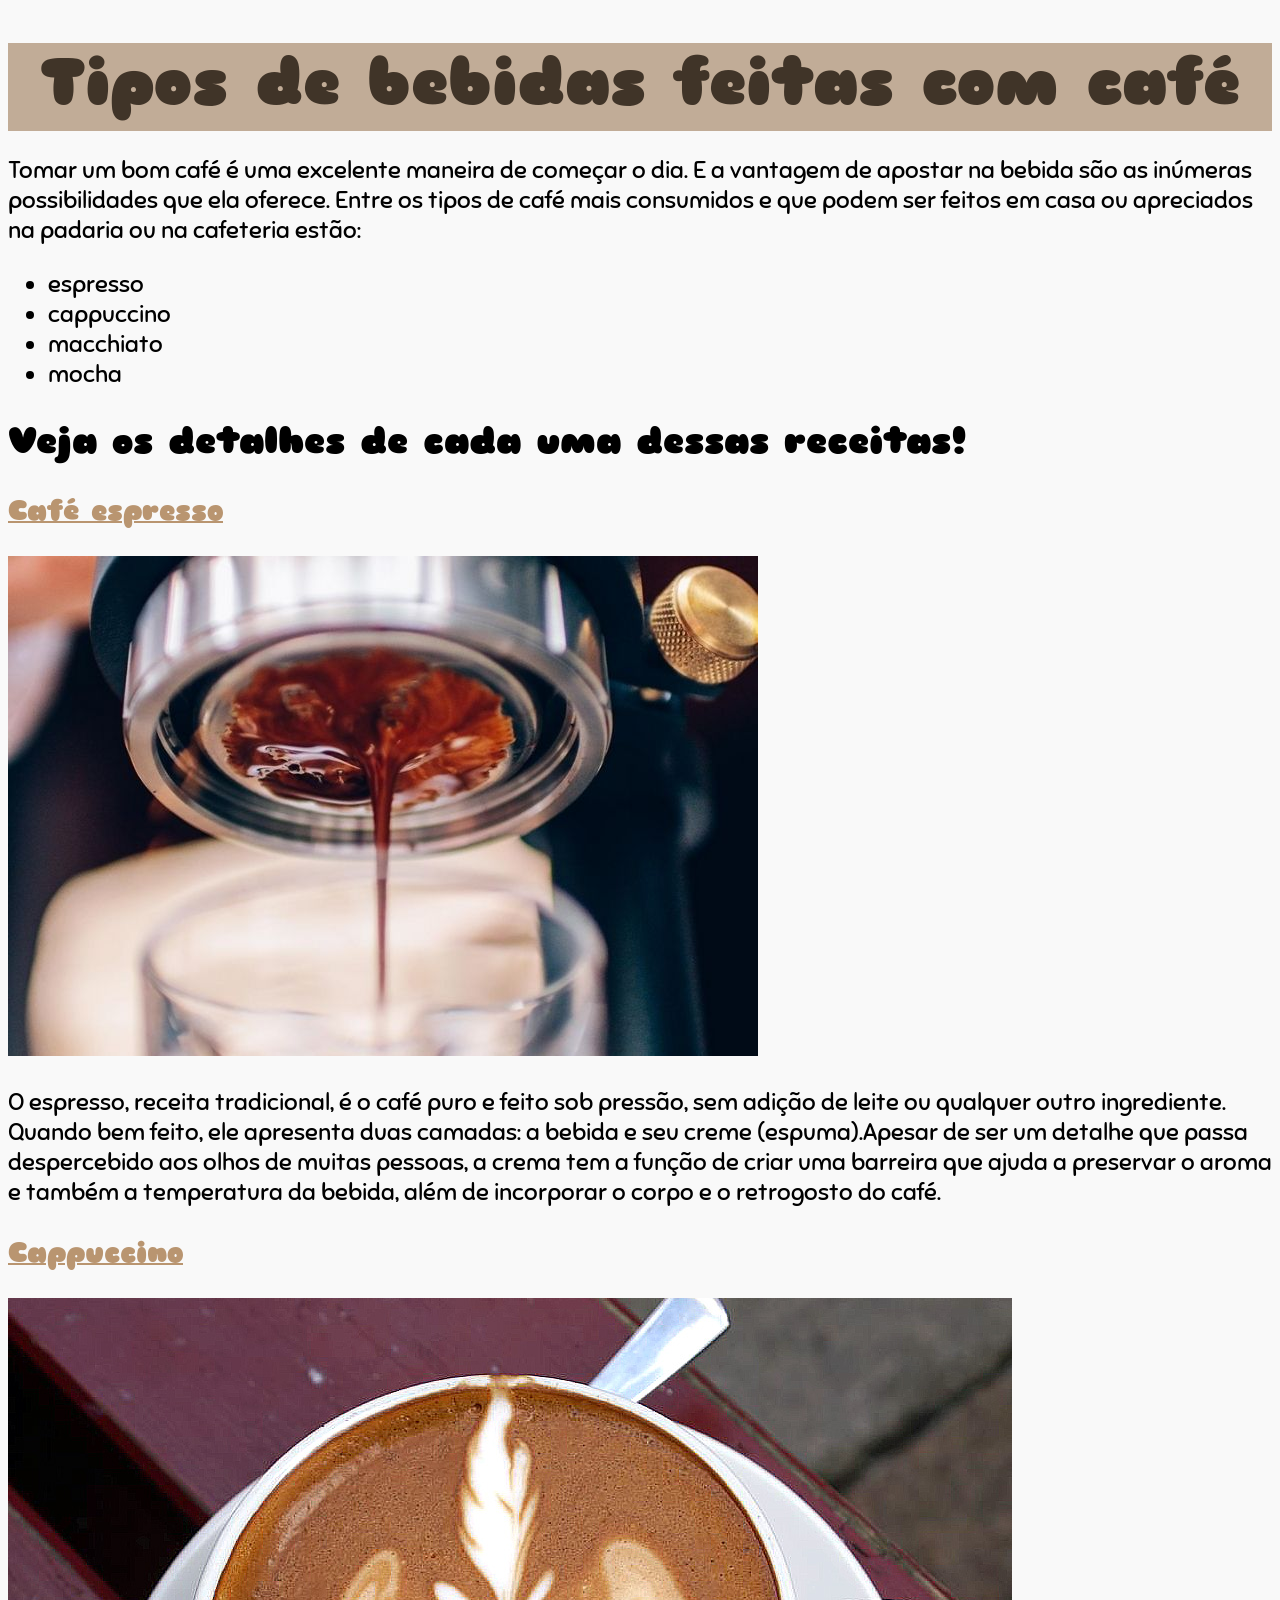
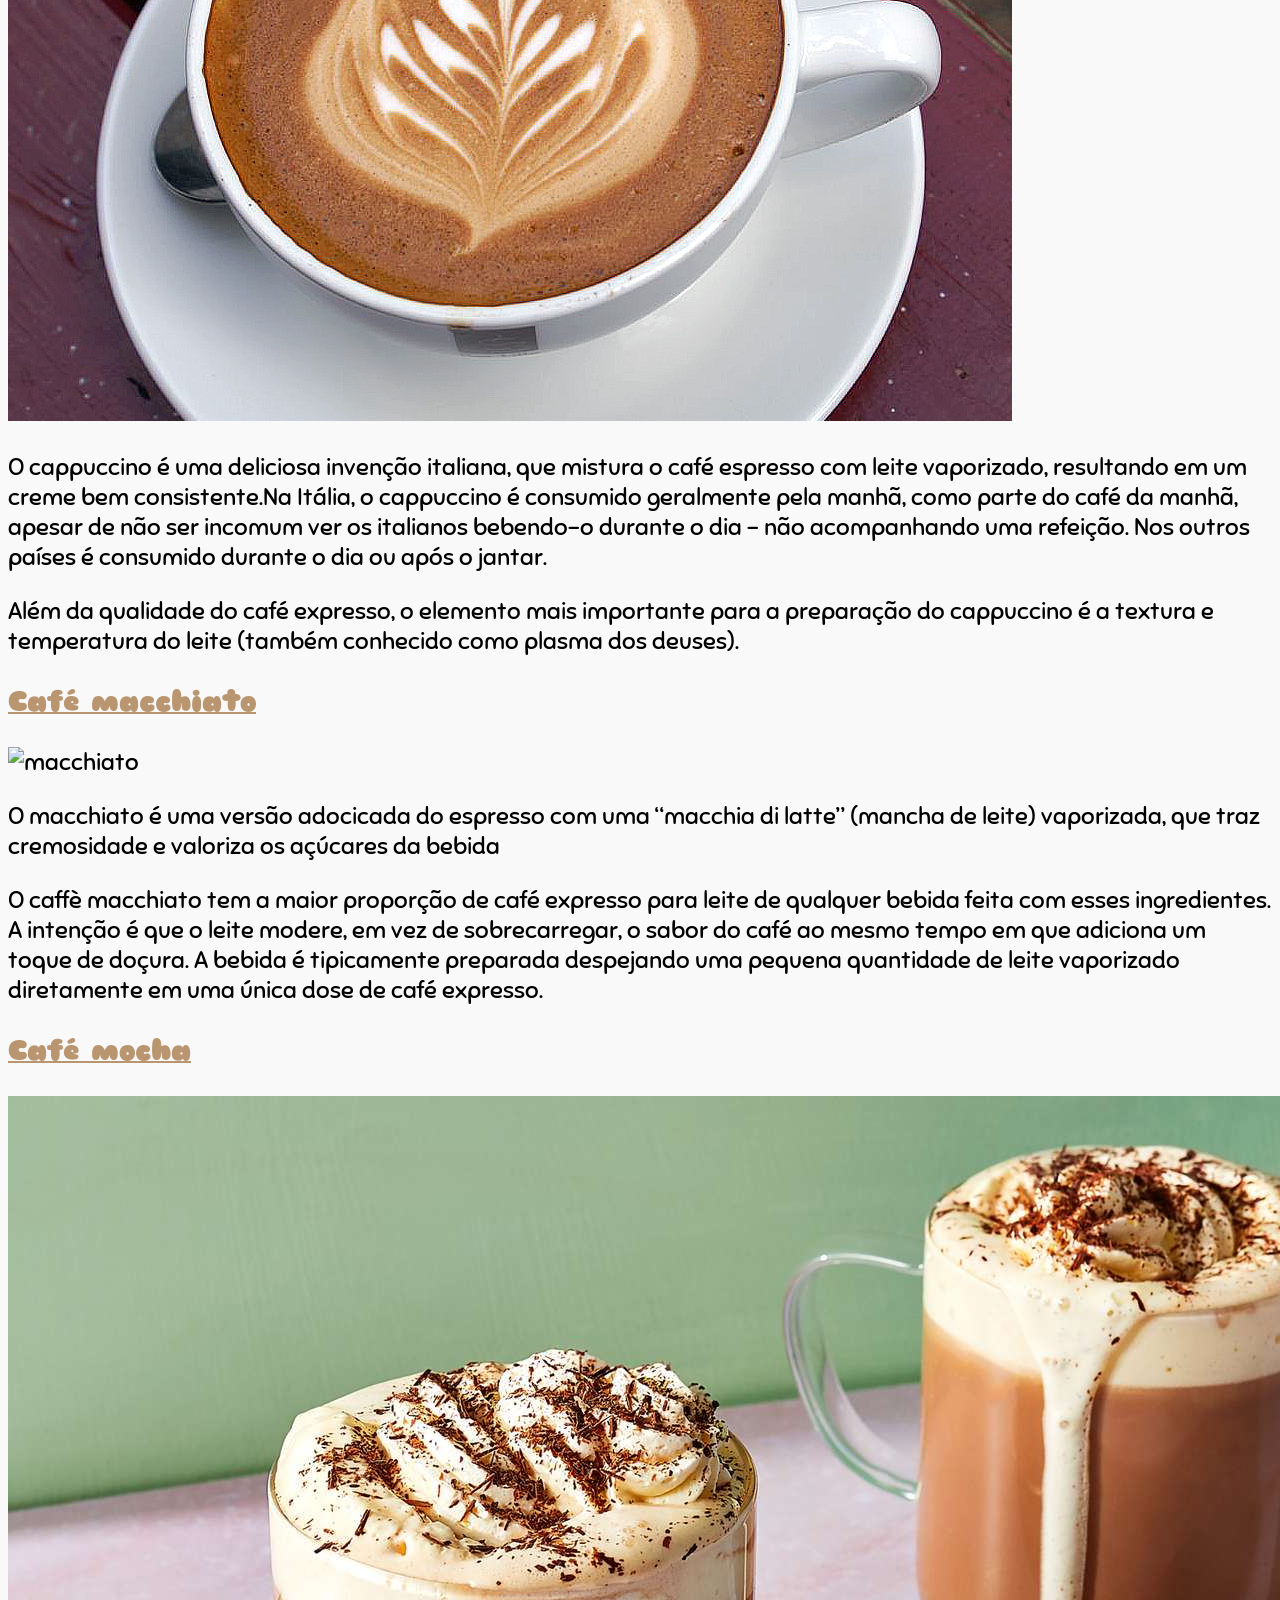
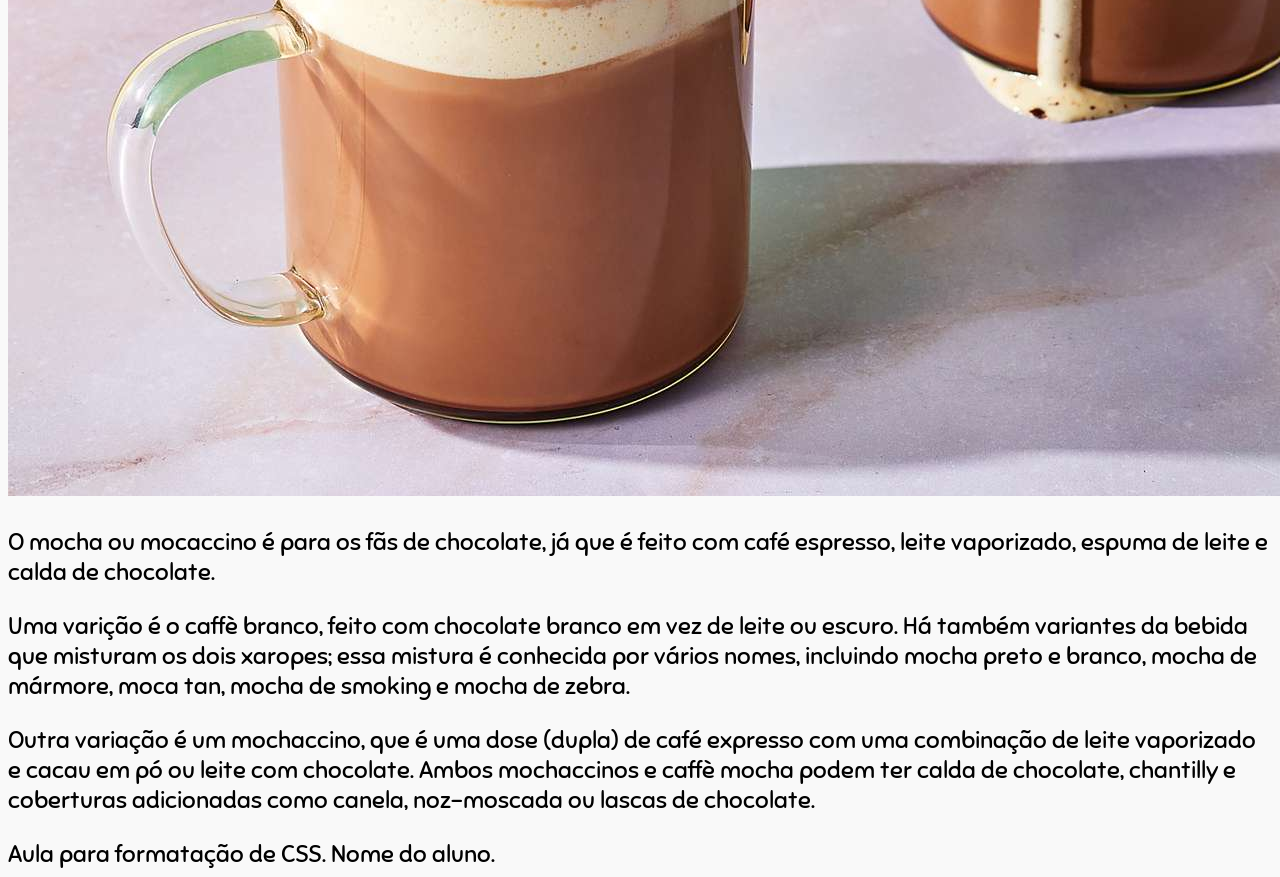
==== Trabalho Cafes (Gilberto)/index.html @ 3923f686 "Add files via upload" ====
<!DOCTYPE html>
<html lang="PT-BR">
    <head>
        <meta charset="UTF-8">
        <meta name="viewport" content="width=device-width, initial-scale=1.0">
        <title>Bebidas feiras com café</title>
            <link rel="stylesheet" href="css/style.css">

    </head>

    <body>
        <div class="conteudo-topo">
            <header>
                <h1>Tipos de bebidas feitas com café</h1>
            </header>
        
             <p>Tomar um bom café é uma excelente maneira de começar o dia. E a vantagem de apostar na bebida são as inúmeras possibilidades que ela oferece.
            Entre os tipos de café mais consumidos e que podem ser feitos em casa ou apreciados na padaria ou na cafeteria estão:</p>

        <ul>
            <li>espresso</li>
            <li>cappuccino</li>
            <li>macchiato</li>
            <li>mocha</li>
        </ul>
        </div>

        <div class="conteudo-principal">
            <h2>Veja os detalhes de cada uma dessas receitas!</h2>
            
            <div class="bebida">
                
                <div id="espresso-id">
                <h3>Café espresso</h3>
                    <img src="img/espresso.jpg" alt="espresso saindo da máquina">
                        <p>O espresso, receita tradicional, é o café puro e feito sob pressão, sem adição de leite ou qualquer outro ingrediente. Quando bem feito, ele apresenta duas camadas: a bebida e seu creme (espuma).Apesar de ser um detalhe que passa despercebido aos olhos de muitas pessoas, a crema tem a função de criar uma barreira que ajuda a preservar o aroma e também a temperatura da bebida, além de incorporar o corpo e o retrogosto do café.</p>
                </div>

                <div id="cappuccino-id">
                <h3>Cappuccino</h3>
                     <img src="img/Latte_art.jpg" alt="cappucino com latte art">
                        <p>O cappuccino é uma deliciosa invenção italiana, que mistura o café espresso com leite vaporizado, resultando em um creme bem consistente.Na Itália, o cappuccino é consumido geralmente pela manhã, como parte do café da manhã, apesar de não ser incomum ver os italianos bebendo-o durante o dia - não acompanhando uma refeição. Nos outros países é consumido durante o dia ou após o jantar.</p>
                        
                        <p>Além da qualidade do café expresso, o elemento mais importante para a preparação do cappuccino é a textura e temperatura do leite (também conhecido como plasma dos deuses).</p>
            </div>



            <div id="macchiato-id">
                <h3>Café macchiato</h3>
                    <img src="img/macchiato.jpg" alt="macchiato">
                        <p>O macchiato é uma versão adocicada do espresso com uma “macchia di latte” (mancha de leite) vaporizada, que traz cremosidade e valoriza os açúcares da bebida</p>
                        
                        <p>O caffè macchiato tem a maior proporção de café expresso para leite de qualquer bebida feita com esses ingredientes. A intenção é que o leite modere, em vez de sobrecarregar, o sabor do café ao mesmo tempo em que adiciona um toque de doçura. A bebida é tipicamente preparada despejando uma pequena quantidade de leite vaporizado diretamente em uma única dose de café expresso.</p>


            </div>

            <div class="mocha-id">
                <h3>Café mocha </h3>
                    <img src="img/mocha.jpg" alt="mocha">

                        <p>O mocha ou mocaccino é para os fãs de chocolate, já que é feito com café espresso, leite vaporizado, espuma de leite e calda de chocolate.</p>

                        <p>Uma varição é o caffè branco, feito com chocolate branco em vez de leite ou escuro. Há também variantes da bebida que misturam os dois xaropes; essa mistura é conhecida por vários nomes, incluindo mocha preto e branco, mocha de mármore, moca tan, mocha de smoking e mocha de zebra.

                        <p>Outra variação é um mochaccino, que é uma dose (dupla) de café expresso com uma combinação de leite vaporizado e cacau em pó ou leite com chocolate. Ambos mochaccinos e caffè mocha podem ter calda de chocolate, chantilly e coberturas adicionadas como canela, noz-moscada ou lascas de chocolate.</p>
            </div>
        </div>
        <footer>Aula para formatação de CSS. Nome do aluno.</footer>
    </body>
</html>
---- Trabalho Cafes (Gilberto)/css/style.css ----
@import url('https://fonts.googleapis.com/css2?family=Sniglet&display=swap');


body
    {
        background-color: #f9f9f9;
            font-family: "Sniglet", system-ui;
            font-weight: 400;
            font-style: normal;
            font-size:x-large;
    }

header
    {
        background-color: #c1ac97;
        color:#403428;
            text-align: center;
            font-size: 32px;
            font-weight: 5;
            width: 100%;
            height: 88px;
        top: 60;
    }

h3
    {
    text-decoration: underline;
    color:#B99570;
    text-decoration-thickness: 2px;
    }


.espresso-id
    {
        font-style: normal;
    }

.cappuccino-id
    {
        font-style: normal;
    }

.macchiato-id
    {
        font-style: normal;
    }

.mocha-id
    {
        font-style: normal;
    }
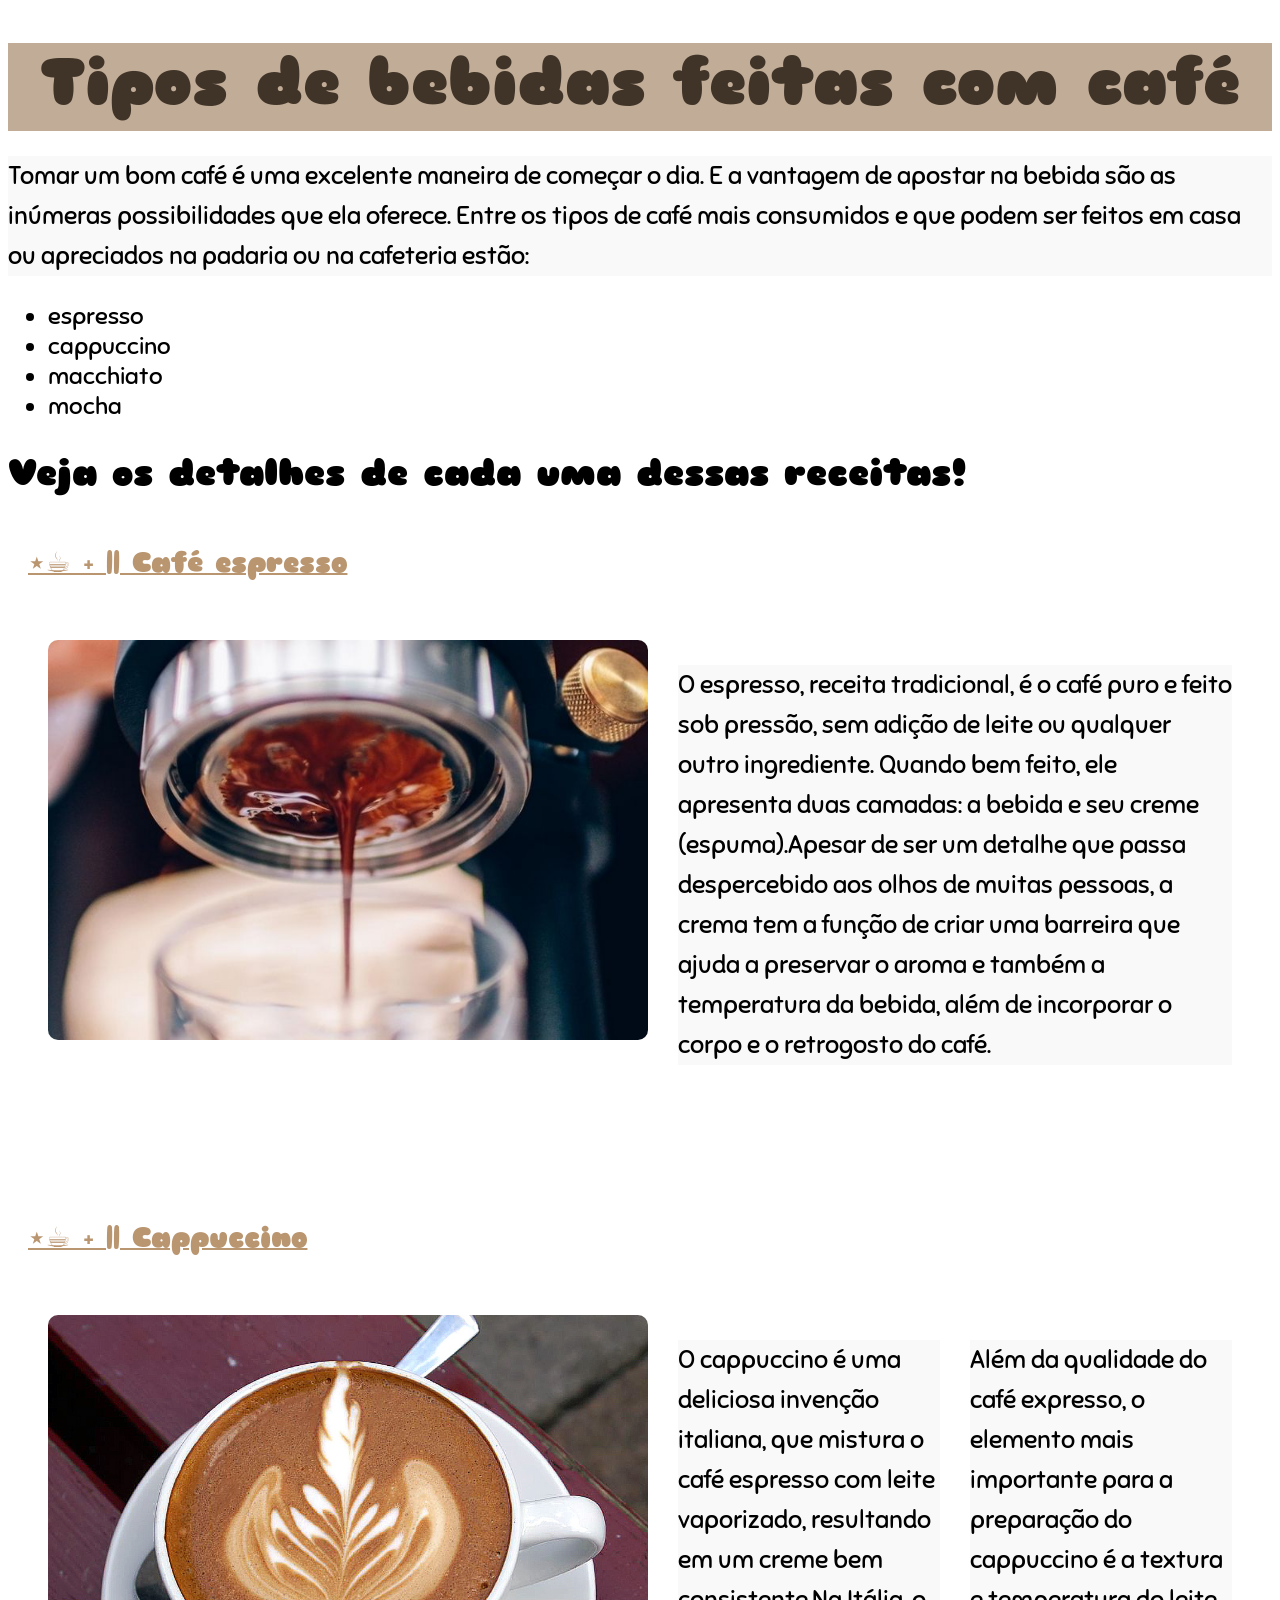
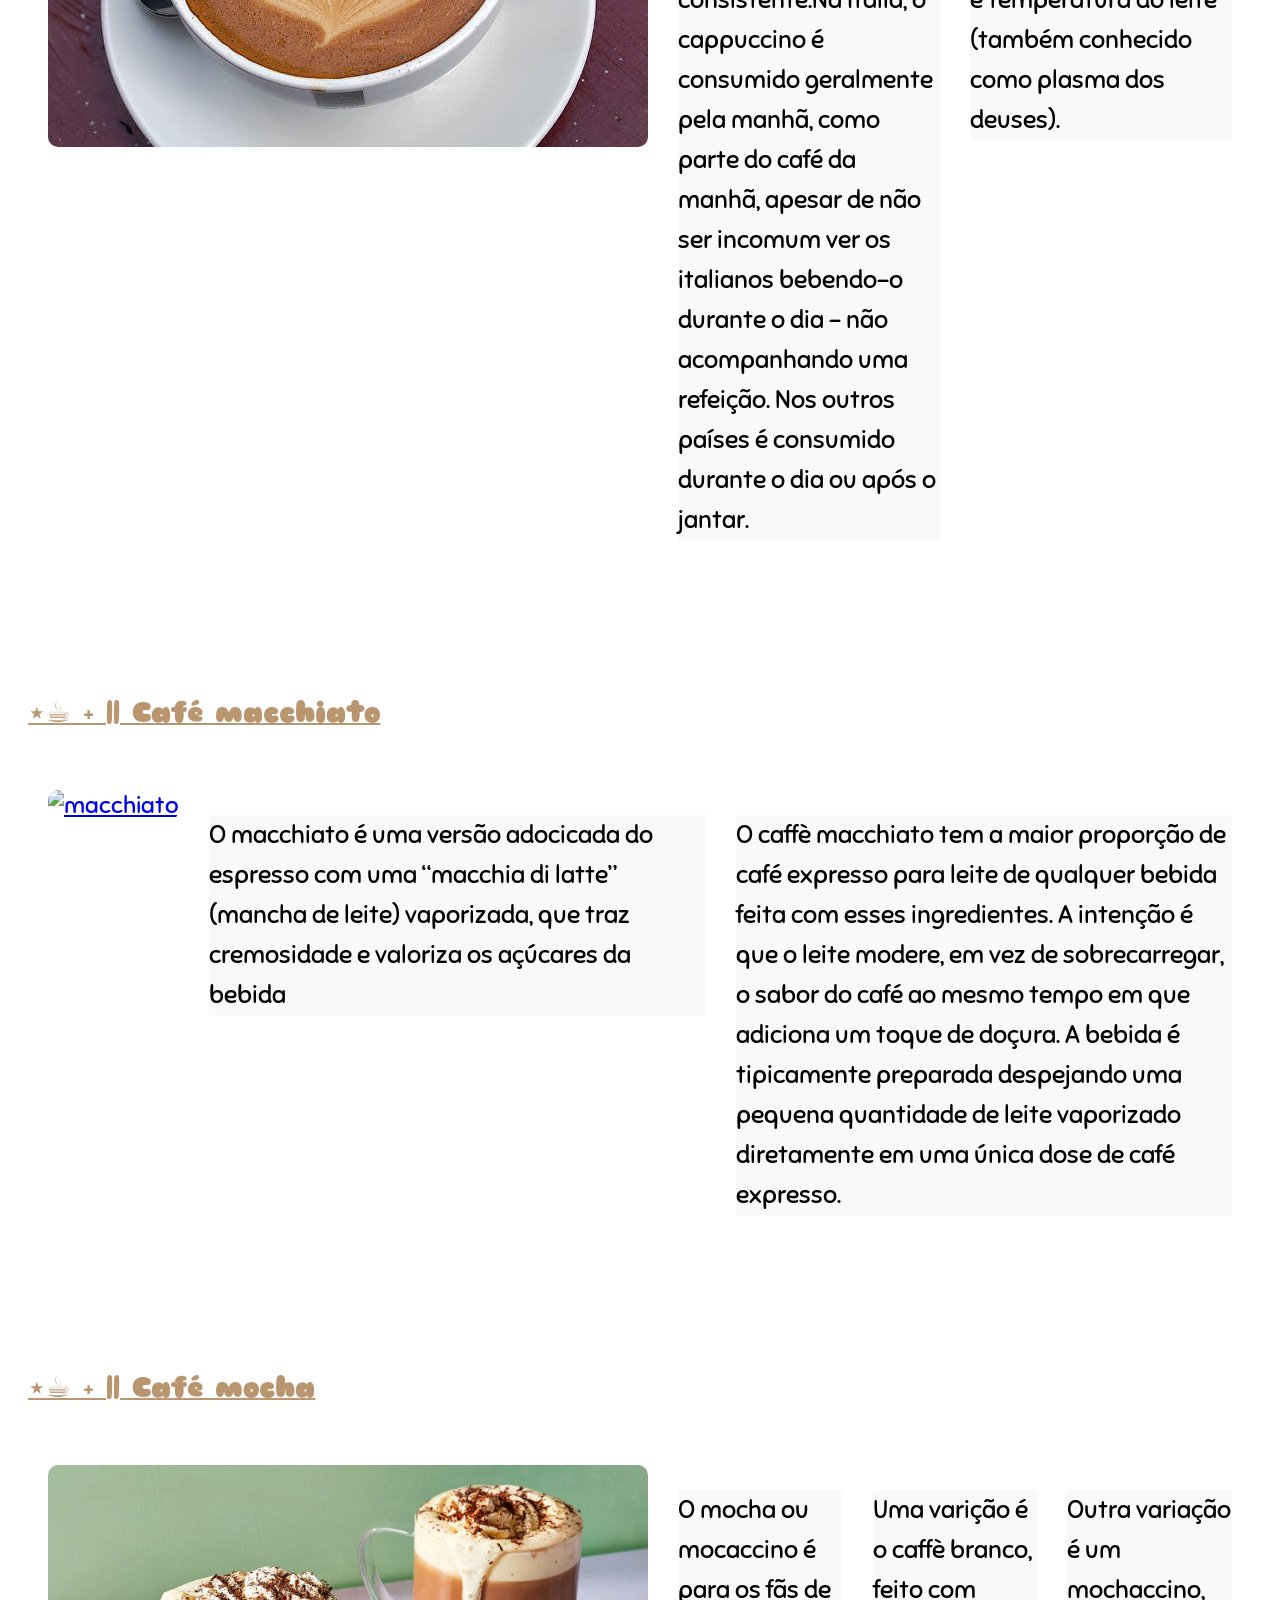
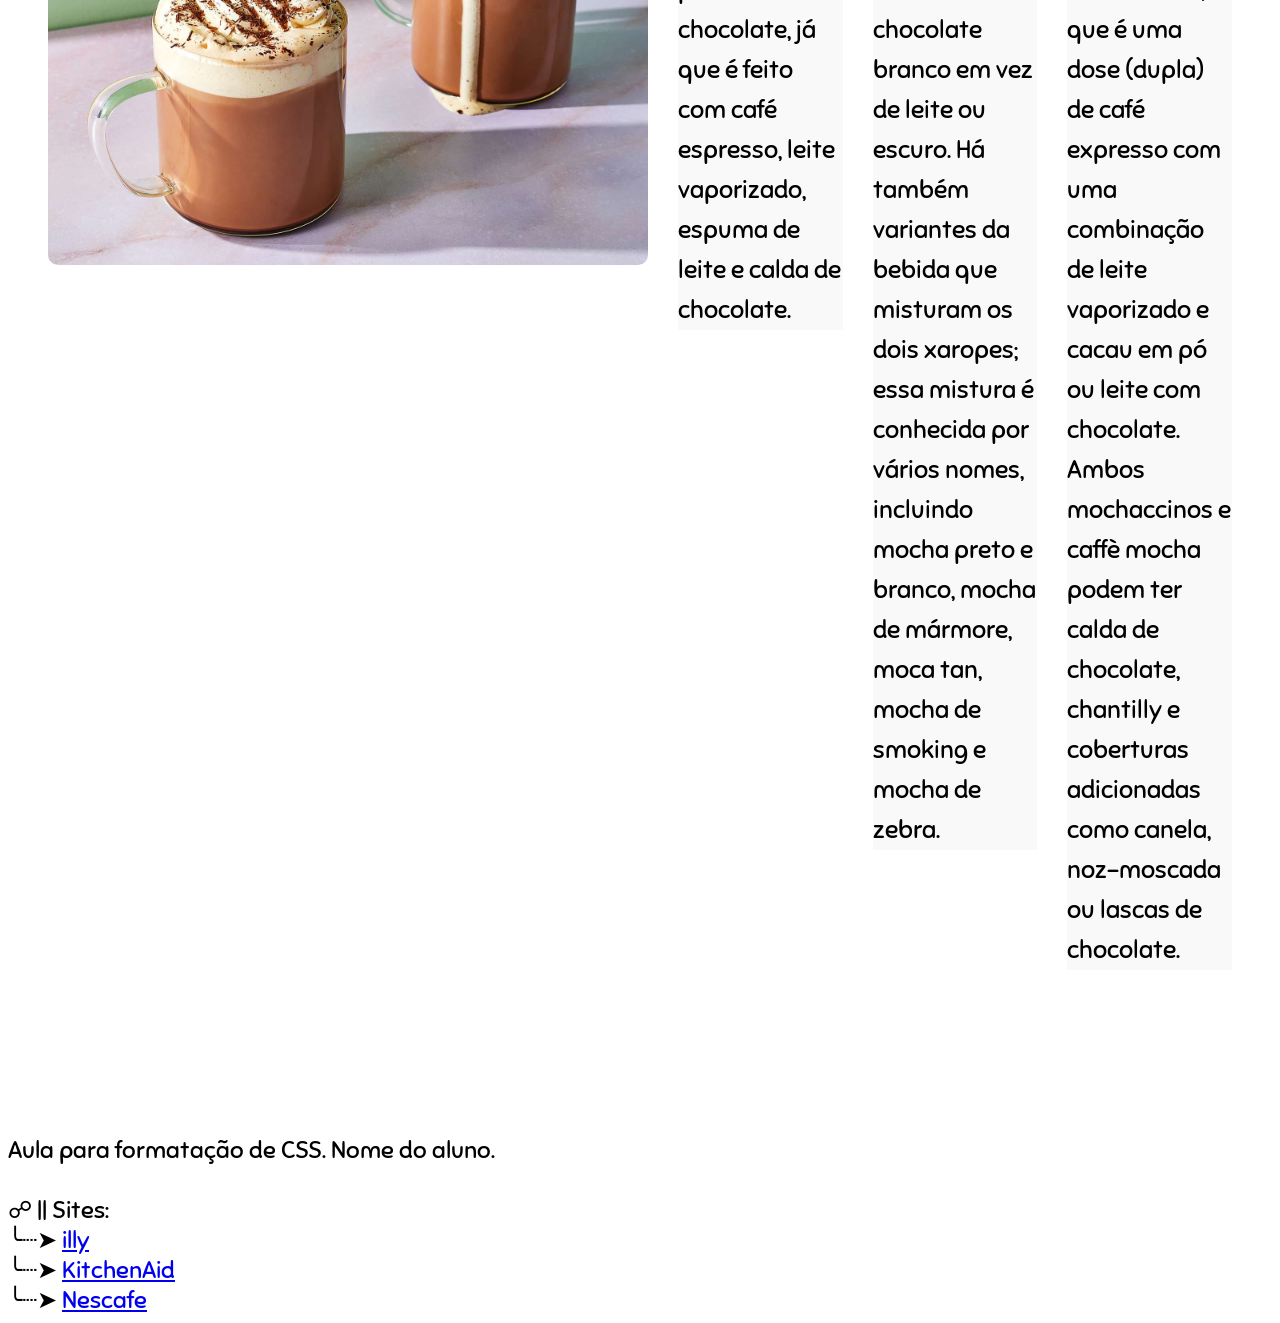
==== commit 26b0a5b8: "Add files via upload" ====
--- a/Trabalho Cafes (Gilberto)/index.html
+++ b/Trabalho Cafes (Gilberto)/index.html
@@ -14,8 +14,7 @@
                 <h1>Tipos de bebidas feitas com café</h1>
             </header>
         
-             <p>Tomar um bom café é uma excelente maneira de começar o dia. E a vantagem de apostar na bebida são as inúmeras possibilidades que ela oferece.
-            Entre os tipos de café mais consumidos e que podem ser feitos em casa ou apreciados na padaria ou na cafeteria estão:</p>
+            <p>Tomar um bom café é uma excelente maneira de começar o dia. E a vantagem de apostar na bebida são as inúmeras possibilidades que ela oferece. Entre os tipos de café mais consumidos e que podem ser feitos em casa ou apreciados na padaria ou na cafeteria estão:</p>
 
         <ul>
             <li>espresso</li>
@@ -30,43 +29,56 @@
             
             <div class="bebida">
                 
-                <div id="espresso-id">
-                <h3>Café espresso</h3>
-                    <img src="img/espresso.jpg" alt="espresso saindo da máquina">
-                        <p>O espresso, receita tradicional, é o café puro e feito sob pressão, sem adição de leite ou qualquer outro ingrediente. Quando bem feito, ele apresenta duas camadas: a bebida e seu creme (espuma).Apesar de ser um detalhe que passa despercebido aos olhos de muitas pessoas, a crema tem a função de criar uma barreira que ajuda a preservar o aroma e também a temperatura da bebida, além de incorporar o corpo e o retrogosto do café.</p>
+                <h3>⋆☕︎ ˖ || Café espresso</h3>
+                    <div id="espresso-id">
+                        <a href="https://www.illy.com/pt-br/cafe/como-fazer/cafe-espresso">
+                            <img src="img/espresso.jpg" alt="espresso saindo da máquina">
+                        </a>
+                            <p>O espresso, receita tradicional, é o café puro e feito sob pressão, sem adição de leite ou qualquer outro ingrediente. Quando bem feito, ele apresenta duas camadas: a bebida e seu creme (espuma).Apesar de ser um detalhe que passa despercebido aos olhos de muitas pessoas, a crema tem a função de criar uma barreira que ajuda a preservar o aroma e também a temperatura da bebida, além de incorporar o corpo e o retrogosto do café.</p>
+                    </div>
+
+                <h3>⋆☕︎ ˖ || Cappuccino</h3>
+                    <div id="cappuccino-id">
+                        <a href="https://www.illy.com/pt-br/cafe/como-fazer/cappuccino">
+                            <img src="img/Latte_art.jpg" alt="cappucino com latte art">
+                        </a>
+                            <p>O cappuccino é uma deliciosa invenção italiana, que mistura o café espresso com leite vaporizado, resultando em um creme bem consistente.Na Itália, o cappuccino é consumido geralmente pela manhã, como parte do café da manhã, apesar de não ser incomum ver os italianos bebendo-o durante o dia - não acompanhando uma refeição. Nos outros países é consumido durante o dia ou após o jantar.</p>
+                            
+                            <p>Além da qualidade do café expresso, o elemento mais importante para a preparação do cappuccino é a textura e temperatura do leite (também conhecido como plasma dos deuses).</p>
                 </div>
 
-                <div id="cappuccino-id">
-                <h3>Cappuccino</h3>
-                     <img src="img/Latte_art.jpg" alt="cappucino com latte art">
-                        <p>O cappuccino é uma deliciosa invenção italiana, que mistura o café espresso com leite vaporizado, resultando em um creme bem consistente.Na Itália, o cappuccino é consumido geralmente pela manhã, como parte do café da manhã, apesar de não ser incomum ver os italianos bebendo-o durante o dia - não acompanhando uma refeição. Nos outros países é consumido durante o dia ou após o jantar.</p>
-                        
-                        <p>Além da qualidade do café expresso, o elemento mais importante para a preparação do cappuccino é a textura e temperatura do leite (também conhecido como plasma dos deuses).</p>
-            </div>
+
+            <h3>⋆☕︎ ˖ || Café macchiato</h3>
+                <div id="macchiato-id">
+                    <a href="https://www.kitchenaid.com.br/blog/receitas/bebidas/latte-macchiato-como-fazer-a-bebida-em-casa?srsltid=AfmBOopQp3OV9uogy2Bc-i6OQNmwYzNPdV1JqZNjM8DBEQ2xxI6KhX96">
+                        <img src="img/macchiato.jpg" alt="macchiato">
+                    </a>
+                            <p>O macchiato é uma versão adocicada do espresso com uma “macchia di latte” (mancha de leite) vaporizada, que traz cremosidade e valoriza os açúcares da bebida</p>
+                            
+                            <p>O caffè macchiato tem a maior proporção de café expresso para leite de qualquer bebida feita com esses ingredientes. A intenção é que o leite modere, em vez de sobrecarregar, o sabor do café ao mesmo tempo em que adiciona um toque de doçura. A bebida é tipicamente preparada despejando uma pequena quantidade de leite vaporizado diretamente em uma única dose de café expresso.</p>
 
 
+                </div>
 
-            <div id="macchiato-id">
-                <h3>Café macchiato</h3>
-                    <img src="img/macchiato.jpg" alt="macchiato">
-                        <p>O macchiato é uma versão adocicada do espresso com uma “macchia di latte” (mancha de leite) vaporizada, que traz cremosidade e valoriza os açúcares da bebida</p>
-                        
-                        <p>O caffè macchiato tem a maior proporção de café expresso para leite de qualquer bebida feita com esses ingredientes. A intenção é que o leite modere, em vez de sobrecarregar, o sabor do café ao mesmo tempo em que adiciona um toque de doçura. A bebida é tipicamente preparada despejando uma pequena quantidade de leite vaporizado diretamente em uma única dose de café expresso.</p>
+            <h3>⋆☕︎ ˖ || Café mocha </h3>
+                <div id="mocha-id">
+                    <a href="https://www.nescafe.com/br/cultura-do-cafe/conhecimento-do-cafe/fazer-mocha">
+                        <img src="img/mocha.jpg" alt="mocha">
+                    </a>
 
+                            <p>O mocha ou mocaccino é para os fãs de chocolate, já que é feito com café espresso, leite vaporizado, espuma de leite e calda de chocolate.</p>
 
-            </div>
+                            <p>Uma varição é o caffè branco, feito com chocolate branco em vez de leite ou escuro. Há também variantes da bebida que misturam os dois xaropes; essa mistura é conhecida por vários nomes, incluindo mocha preto e branco, mocha de mármore, moca tan, mocha de smoking e mocha de zebra.
 
-            <div class="mocha-id">
-                <h3>Café mocha </h3>
-                    <img src="img/mocha.jpg" alt="mocha">
-
-                        <p>O mocha ou mocaccino é para os fãs de chocolate, já que é feito com café espresso, leite vaporizado, espuma de leite e calda de chocolate.</p>
-
-                        <p>Uma varição é o caffè branco, feito com chocolate branco em vez de leite ou escuro. Há também variantes da bebida que misturam os dois xaropes; essa mistura é conhecida por vários nomes, incluindo mocha preto e branco, mocha de mármore, moca tan, mocha de smoking e mocha de zebra.
-
-                        <p>Outra variação é um mochaccino, que é uma dose (dupla) de café expresso com uma combinação de leite vaporizado e cacau em pó ou leite com chocolate. Ambos mochaccinos e caffè mocha podem ter calda de chocolate, chantilly e coberturas adicionadas como canela, noz-moscada ou lascas de chocolate.</p>
+                            <p>Outra variação é um mochaccino, que é uma dose (dupla) de café expresso com uma combinação de leite vaporizado e cacau em pó ou leite com chocolate. Ambos mochaccinos e caffè mocha podem ter calda de chocolate, chantilly e coberturas adicionadas como canela, noz-moscada ou lascas de chocolate.</p>
             </div>
         </div>
+
         <footer>Aula para formatação de CSS. Nome do aluno.</footer>
+
+        <br> ☍ || Sites: 
+            <br> ╰┈➤ <a href="https://www.illy.com/pt-br"> illy</a>
+            <br> ╰┈➤ <a href="https://www.kitchenaid.com.br/blog">KitchenAid</a>
+            <br> ╰┈➤ <a href="https://www.nescafe.com/br/">Nescafe</a>
     </body>
 </html>
--- a/Trabalho Cafes (Gilberto)/css/style.css
+++ b/Trabalho Cafes (Gilberto)/css/style.css
@@ -1,13 +1,17 @@
 @import url('https://fonts.googleapis.com/css2?family=Sniglet&display=swap');
-
 
 body
     {
-        background-color: #f9f9f9;
-            font-family: "Sniglet", system-ui;
-            font-weight: 400;
-            font-style: normal;
-            font-size:x-large;
+        font-family: "Sniglet", system-ui;
+        font-weight: 400;
+        font-style: normal;
+        font-size:x-large;
+
+        background-image: linear-gradient(rgba(249, 249, 249, 0.5)), 
+                      url("../img/gatos.gif");
+            background-repeat: no-repeat;
+            background-attachment: fixed;
+            background-size: cover;
     }
 
 header
@@ -24,28 +28,75 @@
 
 h3
     {
-    text-decoration: underline;
-    color:#B99570;
-    text-decoration-thickness: 2px;
+        text-decoration: underline;
+        color:#B99570;
+        text-decoration-thickness: 2px;
+        flex-direction: column;
+        text-align: left;
+        margin-top: 20px;
+        margin-bottom: 0;
     }
 
+div.bebida
+    {
+        display: flex;          
+        align-items: flex-start; 
+        gap: 40px;
+        flex-direction: column;
+        margin-bottom: 50px;
+        padding: 0 20px 20px 20px;
 
-.espresso-id
-    {
-        font-style: normal;
+        margin-bottom: 50px;
     }
 
-.cappuccino-id
+#espresso-id
     {
-        font-style: normal;
+        display: flex;       
+        align-items: flex-start; 
+        gap: 30px;              
+        margin-bottom: 50px;
+        padding: 20px;
     }
 
-.macchiato-id
+#cappuccino-id
     {
-        font-style: normal;
+        display: flex;       
+        align-items: flex-start; 
+        gap: 30px;              
+        margin-bottom: 50px;
+        padding: 20px; 
     }
 
-.mocha-id
+#macchiato-id
     {
-        font-style: normal;
+        display: flex;       
+        align-items: flex-start; 
+        gap: 30px;              
+        margin-bottom: 50px;
+        padding: 20px;
+    }
+
+#mocha-id
+    {
+        display: flex;       
+        align-items: flex-start; 
+        gap: 30px;              
+        margin-bottom: 50px;
+        padding: 20px;
+    }
+
+p
+    {
+        flex: 1;
+        font-size: 25px;
+        line-height: 1.6;
+        background-color: #f9f9f9;
+    }
+
+img
+    {
+        width: 600px;
+        height: auto;
+        border-radius: 10px;
+        flex-shrink: 0;
     }
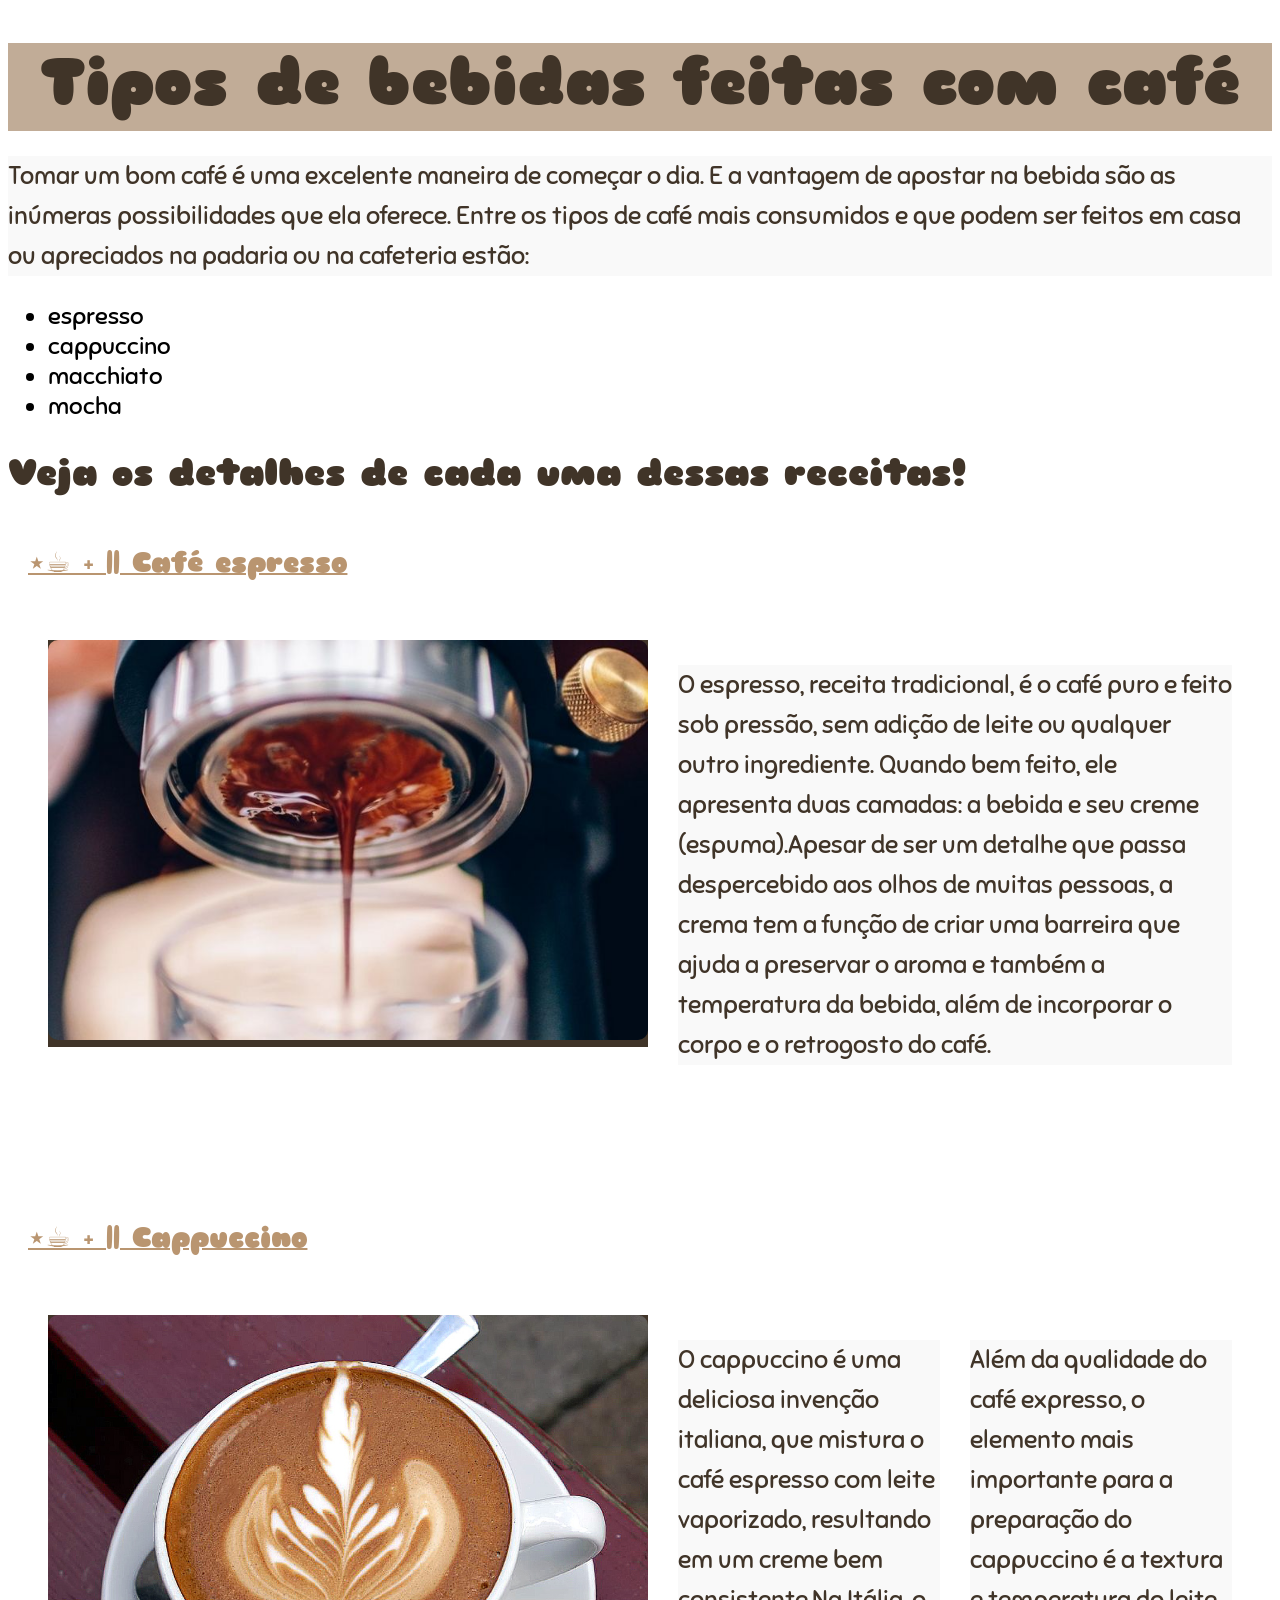
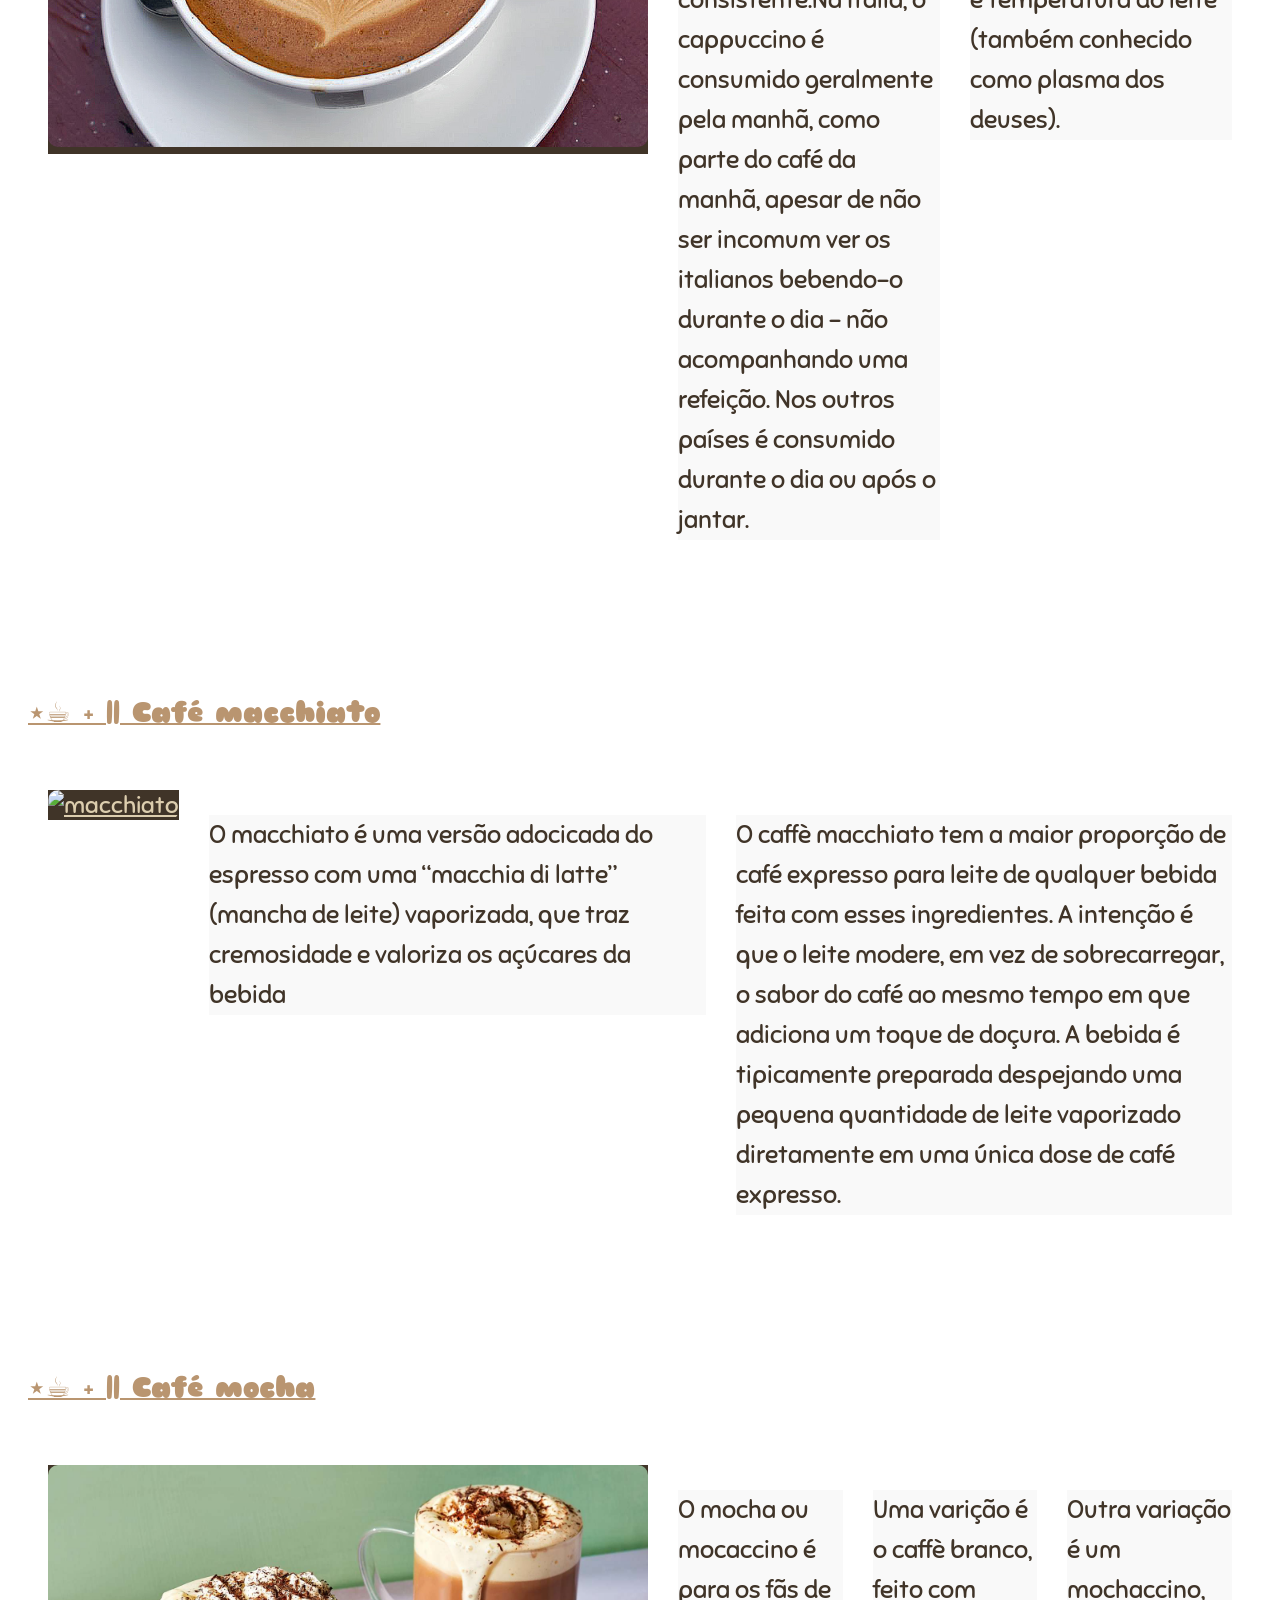
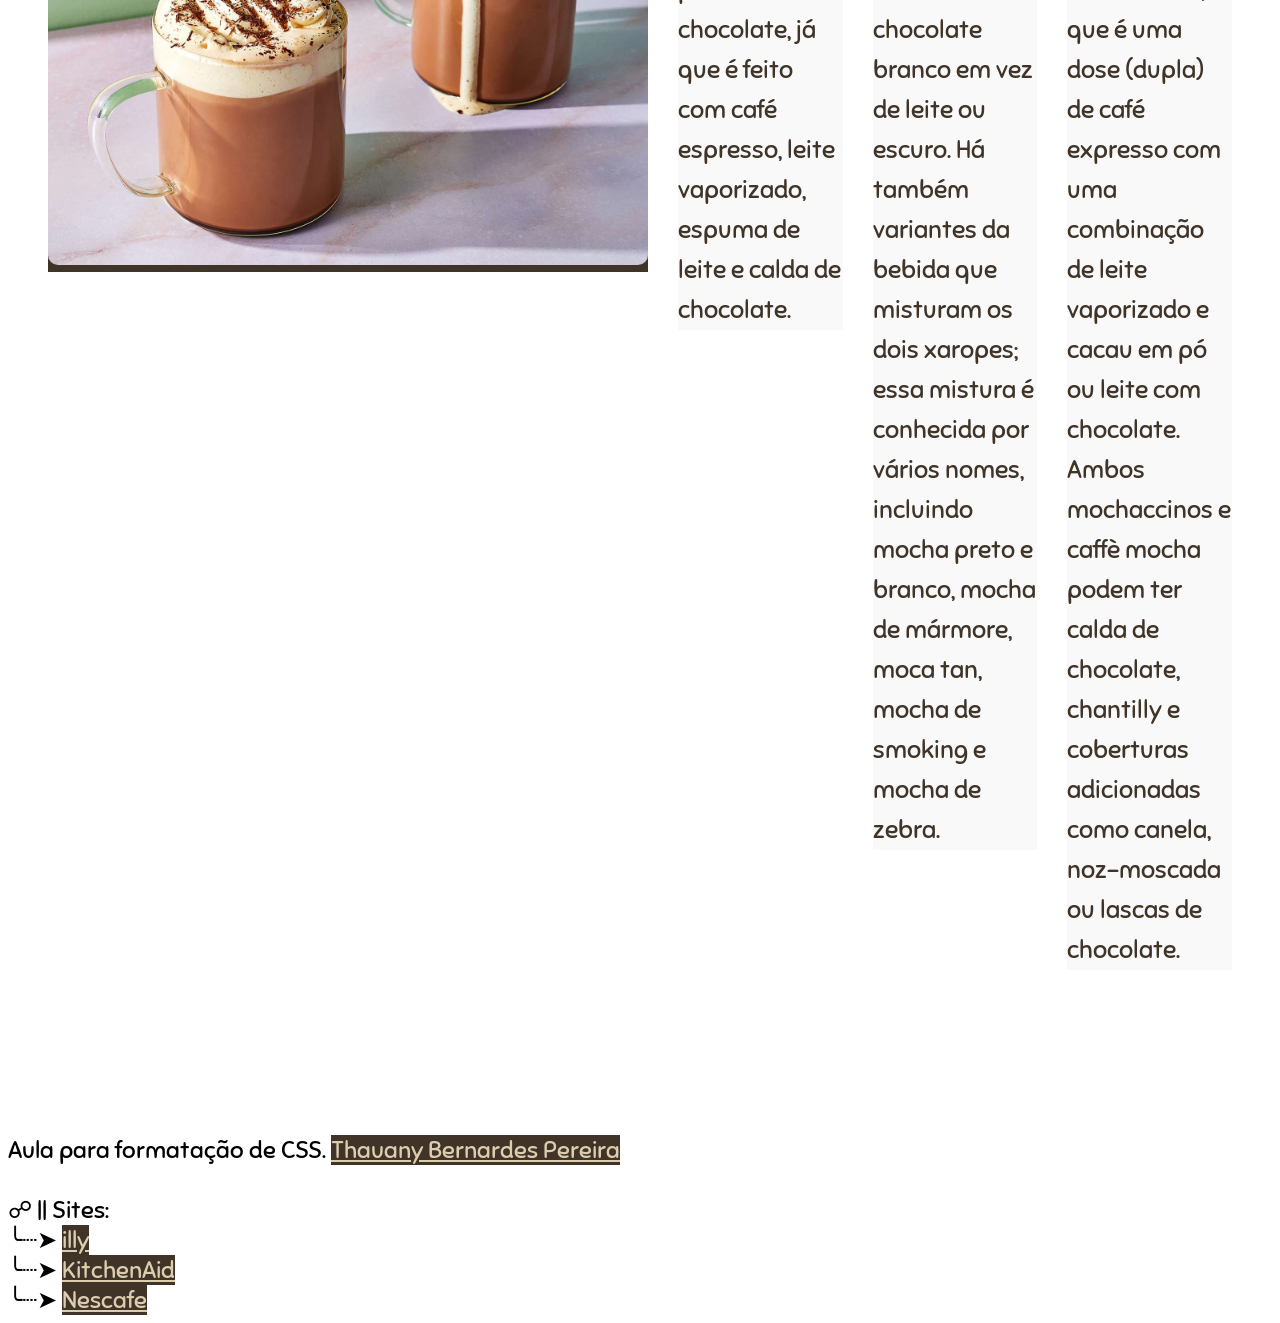
==== commit e88598ae: "Add files via upload" ====
--- a/Trabalho Cafes (Gilberto)/index.html
+++ b/Trabalho Cafes (Gilberto)/index.html
@@ -4,6 +4,7 @@
         <meta charset="UTF-8">
         <meta name="viewport" content="width=device-width, initial-scale=1.0">
         <title>Bebidas feiras com café</title>
+            <link  rel="icon" href="img/icon.jpg">
             <link rel="stylesheet" href="css/style.css">
 
     </head>
@@ -30,7 +31,7 @@
             <div class="bebida">
                 
                 <h3>⋆☕︎ ˖ || Café espresso</h3>
-                    <div id="espresso-id">
+                    <div id="inf-id">
                         <a href="https://www.illy.com/pt-br/cafe/como-fazer/cafe-espresso">
                             <img src="img/espresso.jpg" alt="espresso saindo da máquina">
                         </a>
@@ -38,7 +39,7 @@
                     </div>
 
                 <h3>⋆☕︎ ˖ || Cappuccino</h3>
-                    <div id="cappuccino-id">
+                    <div id="inf-id">
                         <a href="https://www.illy.com/pt-br/cafe/como-fazer/cappuccino">
                             <img src="img/Latte_art.jpg" alt="cappucino com latte art">
                         </a>
@@ -49,7 +50,7 @@
 
 
             <h3>⋆☕︎ ˖ || Café macchiato</h3>
-                <div id="macchiato-id">
+                <div id="inf-id">
                     <a href="https://www.kitchenaid.com.br/blog/receitas/bebidas/latte-macchiato-como-fazer-a-bebida-em-casa?srsltid=AfmBOopQp3OV9uogy2Bc-i6OQNmwYzNPdV1JqZNjM8DBEQ2xxI6KhX96">
                         <img src="img/macchiato.jpg" alt="macchiato">
                     </a>
@@ -61,7 +62,7 @@
                 </div>
 
             <h3>⋆☕︎ ˖ || Café mocha </h3>
-                <div id="mocha-id">
+                <div id="inf-id">
                     <a href="https://www.nescafe.com/br/cultura-do-cafe/conhecimento-do-cafe/fazer-mocha">
                         <img src="img/mocha.jpg" alt="mocha">
                     </a>
@@ -74,7 +75,7 @@
             </div>
         </div>
 
-        <footer>Aula para formatação de CSS. Nome do aluno.</footer>
+        <footer>Aula para formatação de CSS. <a class="prt" href="prt2.html" > Thauany Bernardes Pereira </a></footer>
 
         <br> ☍ || Sites: 
             <br> ╰┈➤ <a href="https://www.illy.com/pt-br"> illy</a>
--- a/Trabalho Cafes (Gilberto)/css/style.css
+++ b/Trabalho Cafes (Gilberto)/css/style.css
@@ -7,8 +7,8 @@
         font-style: normal;
         font-size:x-large;
 
-        background-image: linear-gradient(rgba(249, 249, 249, 0.5)), 
-                      url("../img/gatos.gif");
+        background-image: linear-gradient(rgba(249, 249, 249, 0.3)), 
+                      url("../img/cafegi.gif");
             background-repeat: no-repeat;
             background-attachment: fixed;
             background-size: cover;
@@ -24,6 +24,19 @@
             width: 100%;
             height: 88px;
         top: 60;
+    }
+
+table
+    {
+        width: 100%;
+        border-collapse: collapse;
+        margin-top: 20px;
+    }
+
+
+h2
+    {
+        color:#403428;
     }
 
 h3
@@ -49,34 +62,7 @@
         margin-bottom: 50px;
     }
 
-#espresso-id
-    {
-        display: flex;       
-        align-items: flex-start; 
-        gap: 30px;              
-        margin-bottom: 50px;
-        padding: 20px;
-    }
-
-#cappuccino-id
-    {
-        display: flex;       
-        align-items: flex-start; 
-        gap: 30px;              
-        margin-bottom: 50px;
-        padding: 20px; 
-    }
-
-#macchiato-id
-    {
-        display: flex;       
-        align-items: flex-start; 
-        gap: 30px;              
-        margin-bottom: 50px;
-        padding: 20px;
-    }
-
-#mocha-id
+#inf-id
     {
         display: flex;       
         align-items: flex-start; 
@@ -91,6 +77,7 @@
         font-size: 25px;
         line-height: 1.6;
         background-color: #f9f9f9;
+        color:#403428
     }
 
 img
@@ -99,4 +86,17 @@
         height: auto;
         border-radius: 10px;
         flex-shrink: 0;
+    }
+
+a:link
+    {
+        color: #DCCDAE;
+        background-color:#403428;
+    }
+
+a:visited
+    {
+        color:#403428;
+        background-color: #DCCDAE;
+        background-color: none;
     }
